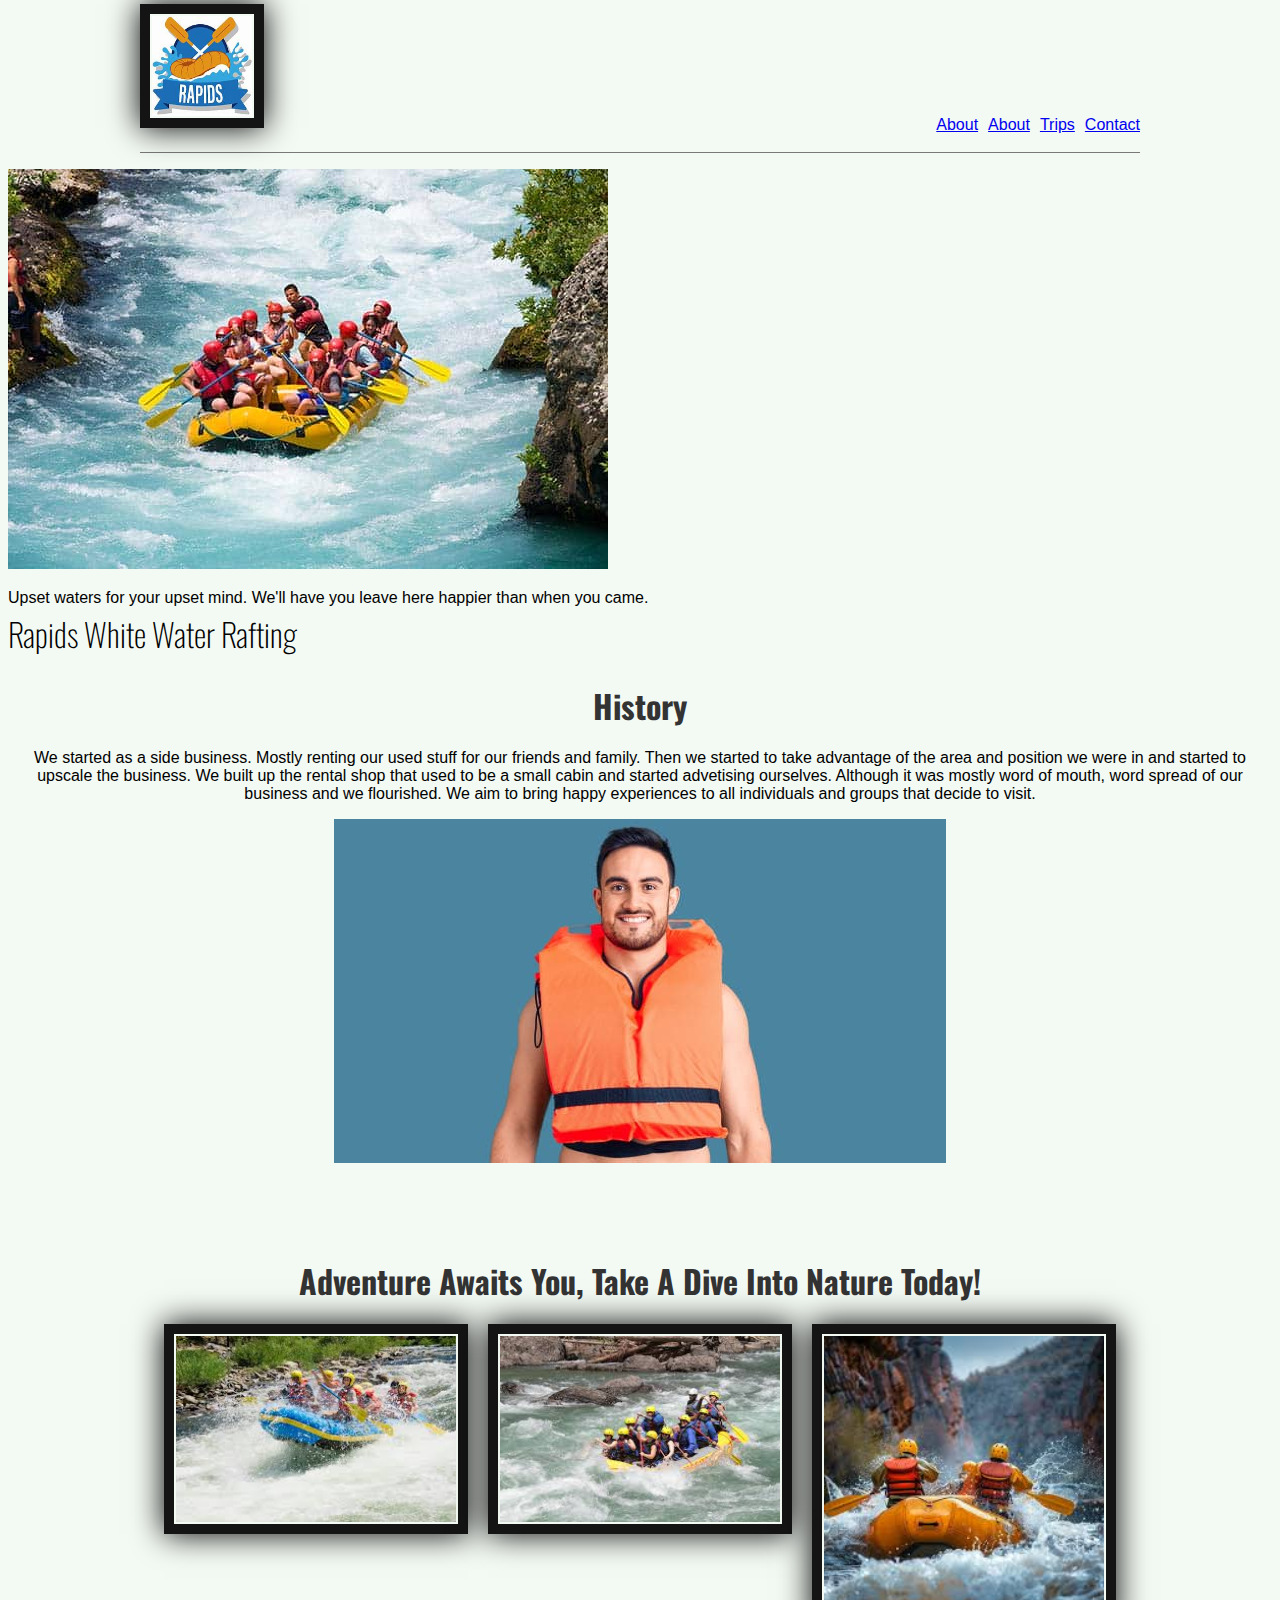
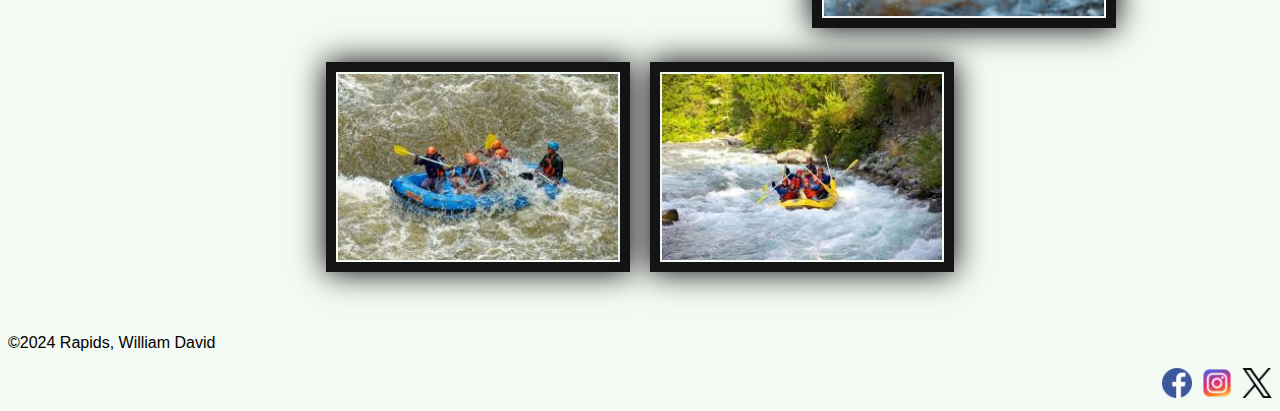
==== wwr/about.html @ 9e9caf29 "commit" ====
<!DOCTYPE html>
<html lang="en-US">
    <head>
        <meta charset="utf-8">
        <meta name="viewport" content="width=device-width,initial-scale=1.0">
        <title>Rapids WWR | About Us</title>
        <link rel="preconnect" href="https://fonts.googleapis.com">
        <link rel="preconnect" href="https://fonts.gstatic.com" crossorigin>
        <link href="https://fonts.googleapis.com/css2?family=Oswald:wght@400;700&display=swap" rel="stylesheet">
        <link rel="stylesheet" href="../styles/rafting.css">
        <meta name="description" content="This page is supposed to give information on our company and link to our social media">
        <meta name="Author" content="William David">
    </head>
    <body>
        <header>
            <img src="../images/wwr.jpeg" alt="Logo">
            <nav class="navigation">
                <a href="#">About</a>
                <a href="wwr/">About</a>
                <a href="wwr/">Trips</a>
                <a href="wwr/">Contact</a>
            </nav>
        </header>
        <main>
            <img src="../images/rafting-back.jpg" alt="Customer Example">
            <div class="hero">
                <h1>Rapids White Water Rafting</h1>
                <article>
                    <p>Upset waters for your upset mind. We'll have you leave here happier than when you came.</p>
                </article>
            </div>
            <section>
                <h2>History</h2>
                <p>We started as a side business. Mostly renting our used stuff for our friends and family. Then we started to take advantage of the area and 
                    position we were in and started to upscale the business. We built up the rental shop that used to be a small cabin and started advetising 
                    ourselves. Although it was mostly word of mouth, word spread of our business and we flourished. We aim to bring happy experiences to all 
                    individuals and groups that decide to visit. </p>
                <img src="../images/happy-wwr.jpg" alt="Happy Customer">
            </section>
            <section>
                <h2>Adventure Awaits You, Take A Dive Into Nature Today!</h2>
                <div class="image-container">
                    <figure>
                        <img src="../images/wwr1.jpg" alt="Example 1">
                    </figure>
                    <figure>
                        <img src="../images/wwr2.jpg" alt="Example 2">
                    </figure>
                    <figure>
                        <img src="../images/wwr3.jpg" alt="Example 3">
                    </figure>
                    <figure>
                        <img src="../images/wwr4.jpg" alt="Example 4">
                    </figure>
                    <figure>
                        <img src="../images/wwr5.jpg" alt="Example 5">
                    </figure>
                </div>
            </section>
        </main>
        <aside>
        </aside>
        <footer>
            <p>©2024 Rapids, William David</p>
            <nav class="social">
                <a href="https://facebook.com">
                    <img src="../images/facebook.webp" alt="facebook logo">
                </a>
                <a href="https://instagram.com">
                    <img src="../images/insta.webp" alt="instagram logo">
                </a>
                <a href="https://twitter.com">
                    <img src="../images/x.webp" alt="twitter logo">
                </a>
            </nav>
        </footer>
    </body>
</html>
---- styles/rafting.css ----
@font-face {
    font-family : 'Oswald';
    font-style : normal;
    font-weight : 400;
    font-display : swap;
    src : url(https://fonts.googleapis.com/css2?family=Oswald:wght@400;700&display=swap) format('truetype');
    }

body {
    background-color: #f3f9f3;
    font-family: "Oswald", sans-serif;
    font-weight: 400;
}

main{
    justify-content: center;
}

header {
    margin: 1rem auto;
	display: grid;
	grid-template-rows: 100px 1fr 1fr;
	align-items: center;
	border-bottom: 1px solid #797979;
	max-width: 1000px;
    width: 100%;
}

.navigation {
    display: flex;
    justify-content: flex-end;
    gap: 10px; 
}

header img {
    width:100px;
    height:100px;
    border:10px solid rgb(20, 20, 20);
    padding: 2px;
    box-shadow: 0 0 30px black;
}

h1{
    position: absolute;
    font-weight: 100;
}

section {
    margin: 2rem 0;
    padding: 1rem;
    text-align: center; 
}

section h2 {
    font-size: 2rem;
    margin-bottom: 20px;
    color: #333;
}

.image-container {
    display: flex;
    justify-content: center; 
    gap: 20px;
    flex-wrap: wrap;
}

figure {
    margin: 0;
    text-align: center;
}

figure img {
    width: 280px;
    height: auto;
    border: 10px solid rgb(20, 20, 20);
    padding: 2px;
    box-shadow: 0 0 30px black;
    margin-bottom: 10px; /* Adds space below the image */
}

figcaption {
    font-size: 1.1rem; /* Adjust font size for readability */
    margin-top: 10px;  /* Adds space between image and caption */
    color: #333;       /* Makes sure the text color is visible */
}

div {
    position: relative;
}

section {
    margin: 2rem 0;
    padding: 1rem;
}

nav{
    display: flex;
    flex-flow: row;
    justify-content: flex-start;
}

.hero {
    position: relative; 
}

.hero img {
    float: left; 
    width: 500px; 
    height: auto;
    margin-right: 20px; 
    border: 10px solid rgb(20, 20, 20);
    padding: 2px;
    box-shadow: 0 0 30px black;
}

.map{
    position: absolute;
}

article {
    clear: both;
}

.social {
    display: flex;
    width: 100%;
    justify-content: flex-end;
    gap: 10px; 
}

.social a {
    display: block;
}

.social img {
    width: 30px; 
    height: auto;
}

footer{
    width: 100%;
}
footer a {
    text-decoration: none;
    font-weight: 100;
}
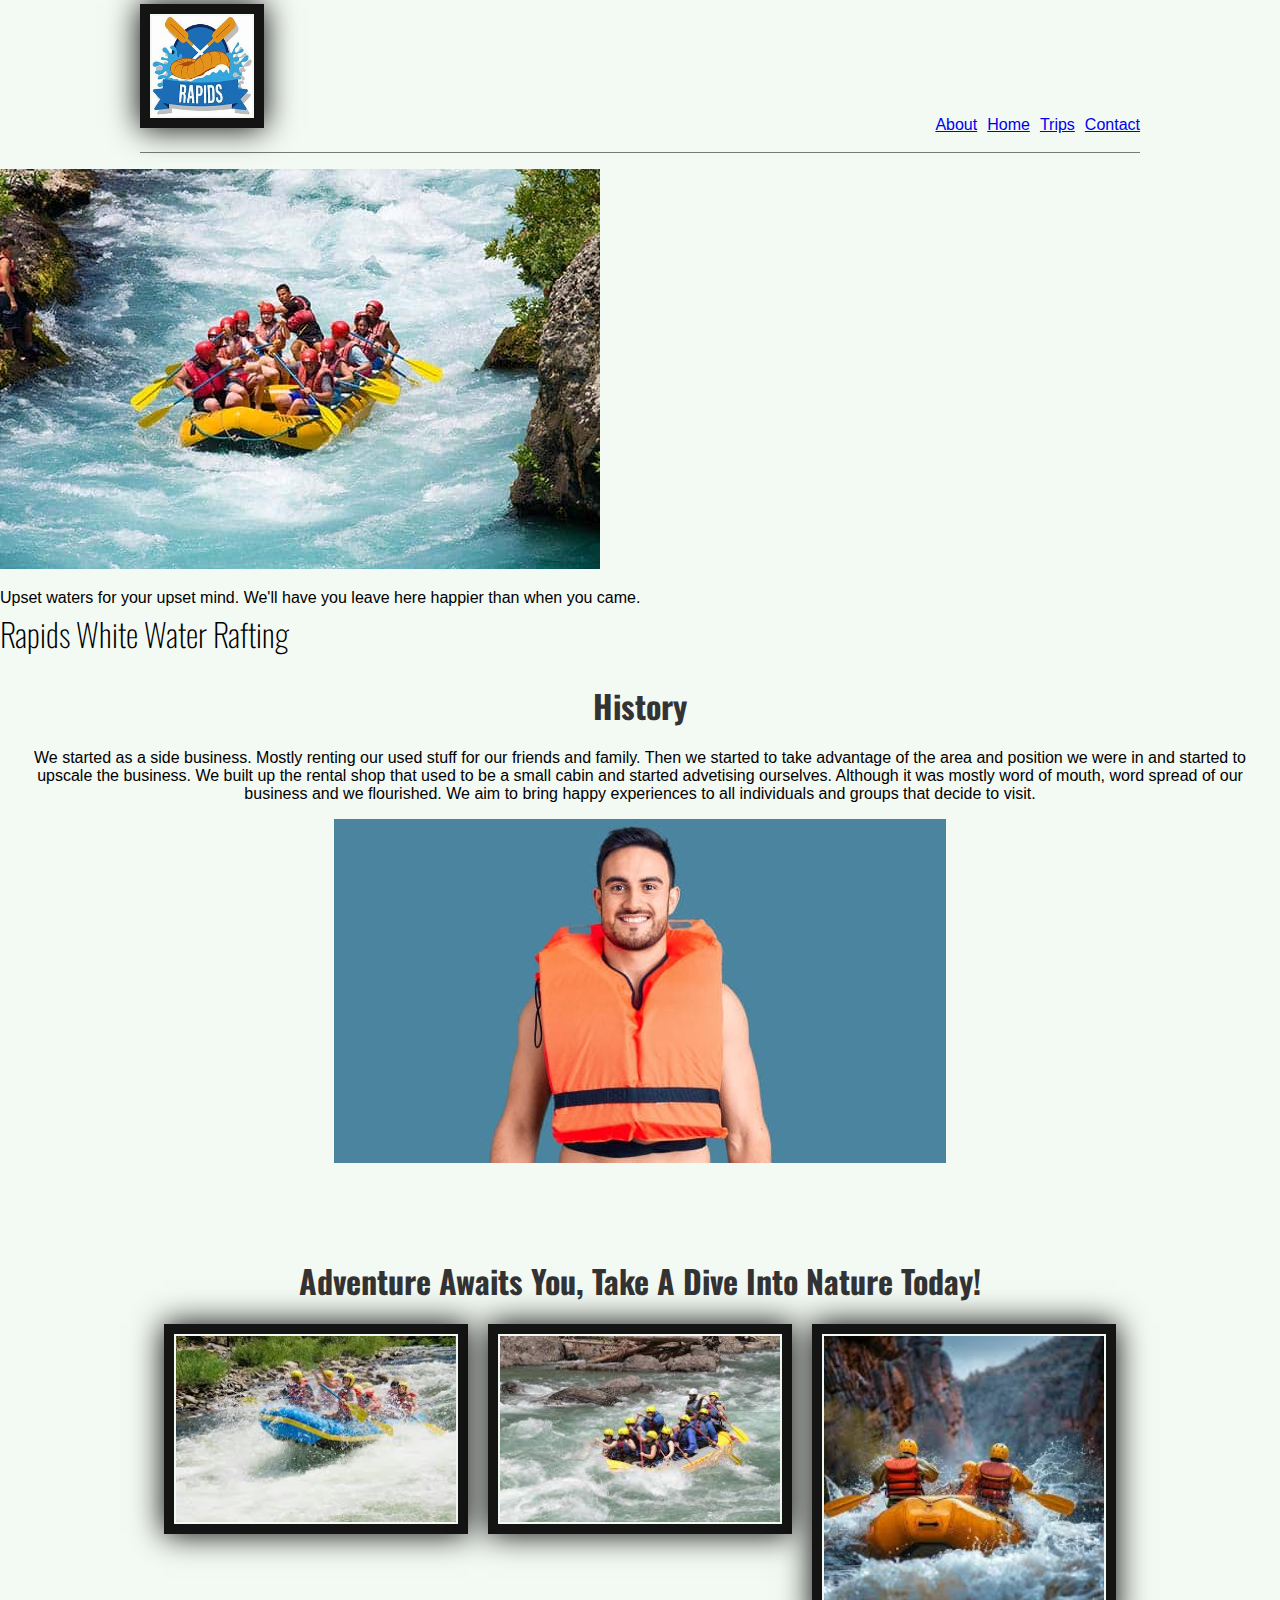
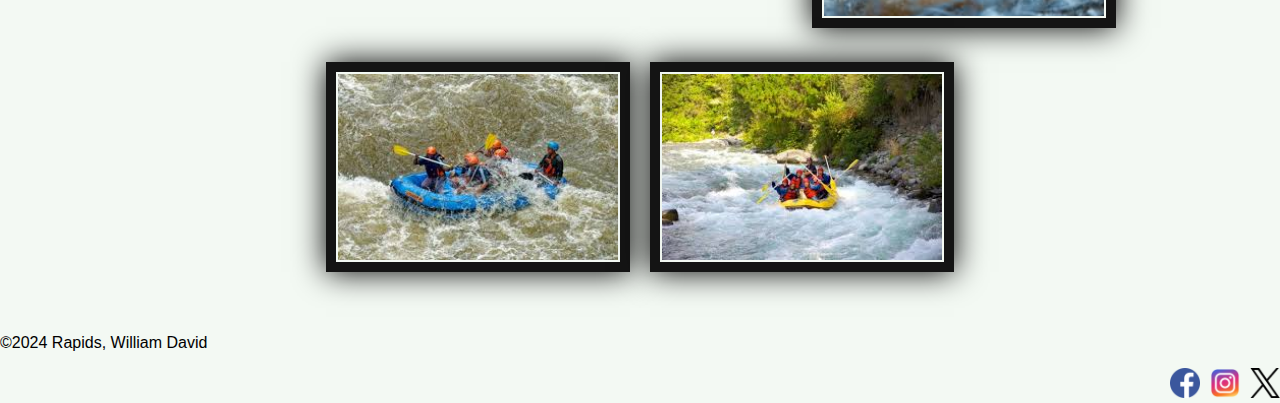
==== commit 4822d0e1: "commit" ====
--- a/wwr/about.html
+++ b/wwr/about.html
@@ -16,7 +16,7 @@
             <img src="../images/wwr.jpeg" alt="Logo">
             <nav class="navigation">
                 <a href="#">About</a>
-                <a href="wwr/">About</a>
+                <a href="wwr/">Home</a>
                 <a href="wwr/">Trips</a>
                 <a href="wwr/">Contact</a>
             </nav>
--- a/styles/rafting.css
+++ b/styles/rafting.css
@@ -10,6 +10,7 @@
     background-color: #f3f9f3;
     font-family: "Oswald", sans-serif;
     font-weight: 400;
+    margin: 0;
 }
 
 main{
@@ -62,6 +63,7 @@
     justify-content: center; 
     gap: 20px;
     flex-wrap: wrap;
+    margin-top: 20px;
 }
 
 figure {
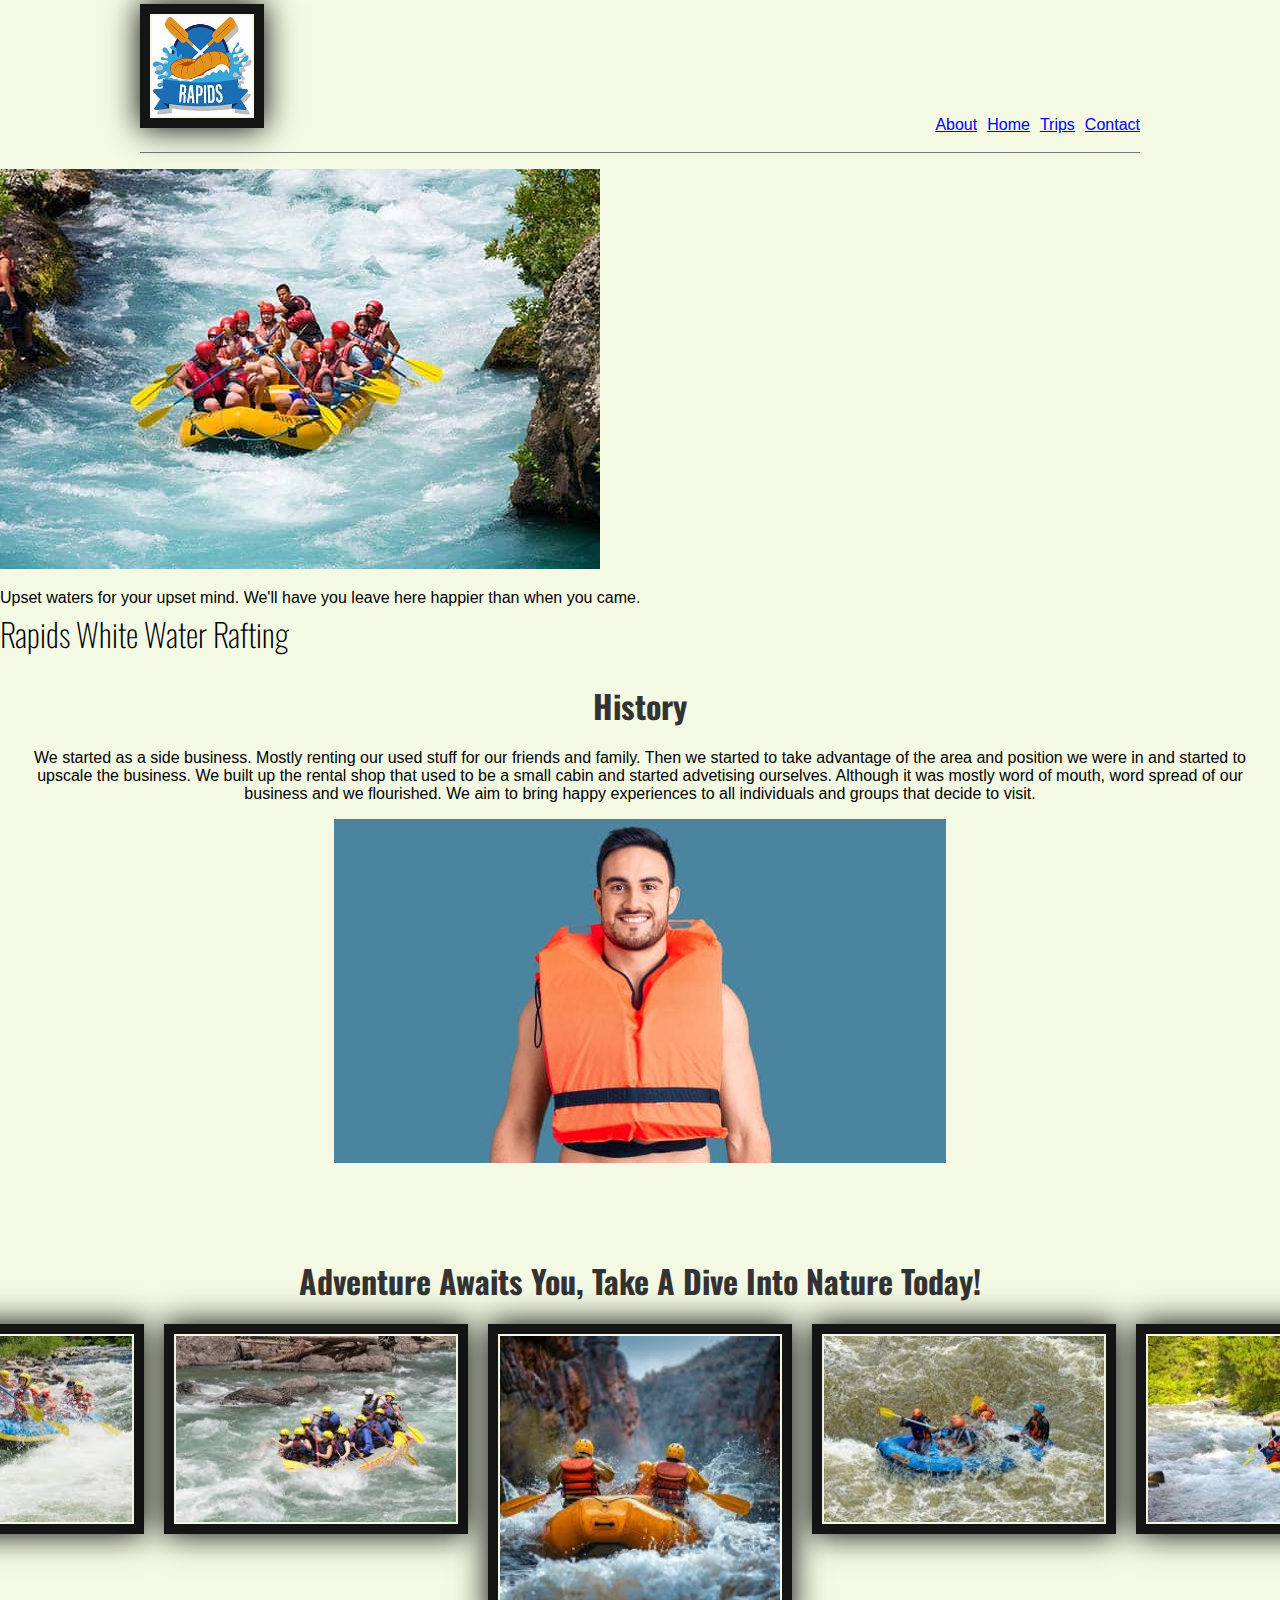
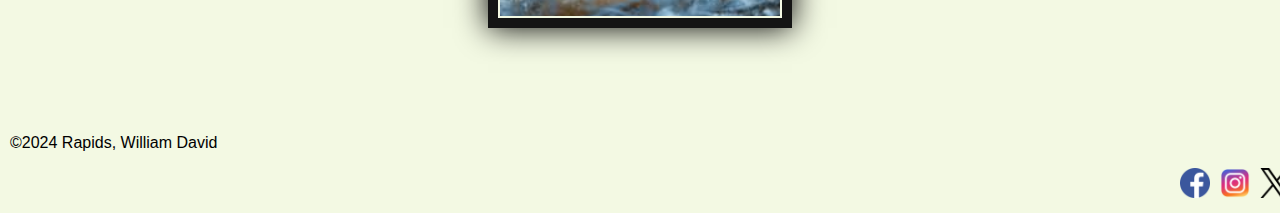
==== commit c64efcd5: "commit" ====
--- a/wwr/about.html
+++ b/wwr/about.html
@@ -18,14 +18,14 @@
                 <a href="#">About</a>
                 <a href="wwr/">Home</a>
                 <a href="wwr/">Trips</a>
-                <a href="wwr/">Contact</a>
+                <a href="https://willd999.github.io/wdd130/wwr/contact.html#">Contact</a>
             </nav>
         </header>
         <main>
             <img src="../images/rafting-back.jpg" alt="Customer Example">
             <div class="hero">
                 <h1>Rapids White Water Rafting</h1>
-                <article>
+                <article class="head-desc">
                     <p>Upset waters for your upset mind. We'll have you leave here happier than when you came.</p>
                 </article>
             </div>
--- a/styles/rafting.css
+++ b/styles/rafting.css
@@ -6,11 +6,17 @@
     src : url(https://fonts.googleapis.com/css2?family=Oswald:wght@400;700&display=swap) format('truetype');
     }
 
+html, body{
+    height: 100%;
+    margin: 0;
+}
+
 body {
-    background-color: #f3f9f3;
+    background-color: #F3F9E3;
     font-family: "Oswald", sans-serif;
     font-weight: 400;
     margin: 0;
+    padding-bottom: 60px;
 }
 
 main{
@@ -43,7 +49,16 @@
 
 h1{
     position: absolute;
+    justify-content: center;
     font-weight: 100;
+}
+
+h3{
+    display: flex;
+    justify-content: flex-end;
+    align-items: center;
+    font-weight: 100;
+    margin-right: 200px;
 }
 
 section {
@@ -62,8 +77,23 @@
     display: flex;
     justify-content: center; 
     gap: 20px;
+    margin-top: 20px;
+}
+
+.image-container1{
+    display: flex;
+    justify-content: flex-end;
+    gap: 20px;
     flex-wrap: wrap;
-    margin-top: 20px;
+}
+
+.image-container2{
+    display: flex;
+    justify-content: flex-end;
+    gap: 20px;
+    padding-top: 50px;
+    padding-right: 200px;
+    flex-wrap: wrap;
 }
 
 figure {
@@ -77,13 +107,15 @@
     border: 10px solid rgb(20, 20, 20);
     padding: 2px;
     box-shadow: 0 0 30px black;
-    margin-bottom: 10px; /* Adds space below the image */
+    margin-bottom: 10px;
 }
 
 figcaption {
-    font-size: 1.1rem; /* Adjust font size for readability */
-    margin-top: 10px;  /* Adds space between image and caption */
-    color: #333;       /* Makes sure the text color is visible */
+    font-size: 1.1rem; 
+    margin-top: 10px; 
+    color: #333;
+    text-align: center;
+    width: 100%;
 }
 
 div {
@@ -123,6 +155,10 @@
     clear: both;
 }
 
+.head-desc{
+    justify-content: center;
+}
+
 .social {
     display: flex;
     width: 100%;
@@ -140,7 +176,10 @@
 }
 
 footer{
+    margin-top: 50px;
+    padding: 10px;
     width: 100%;
+    position: relative;
 }
 footer a {
     text-decoration: none;
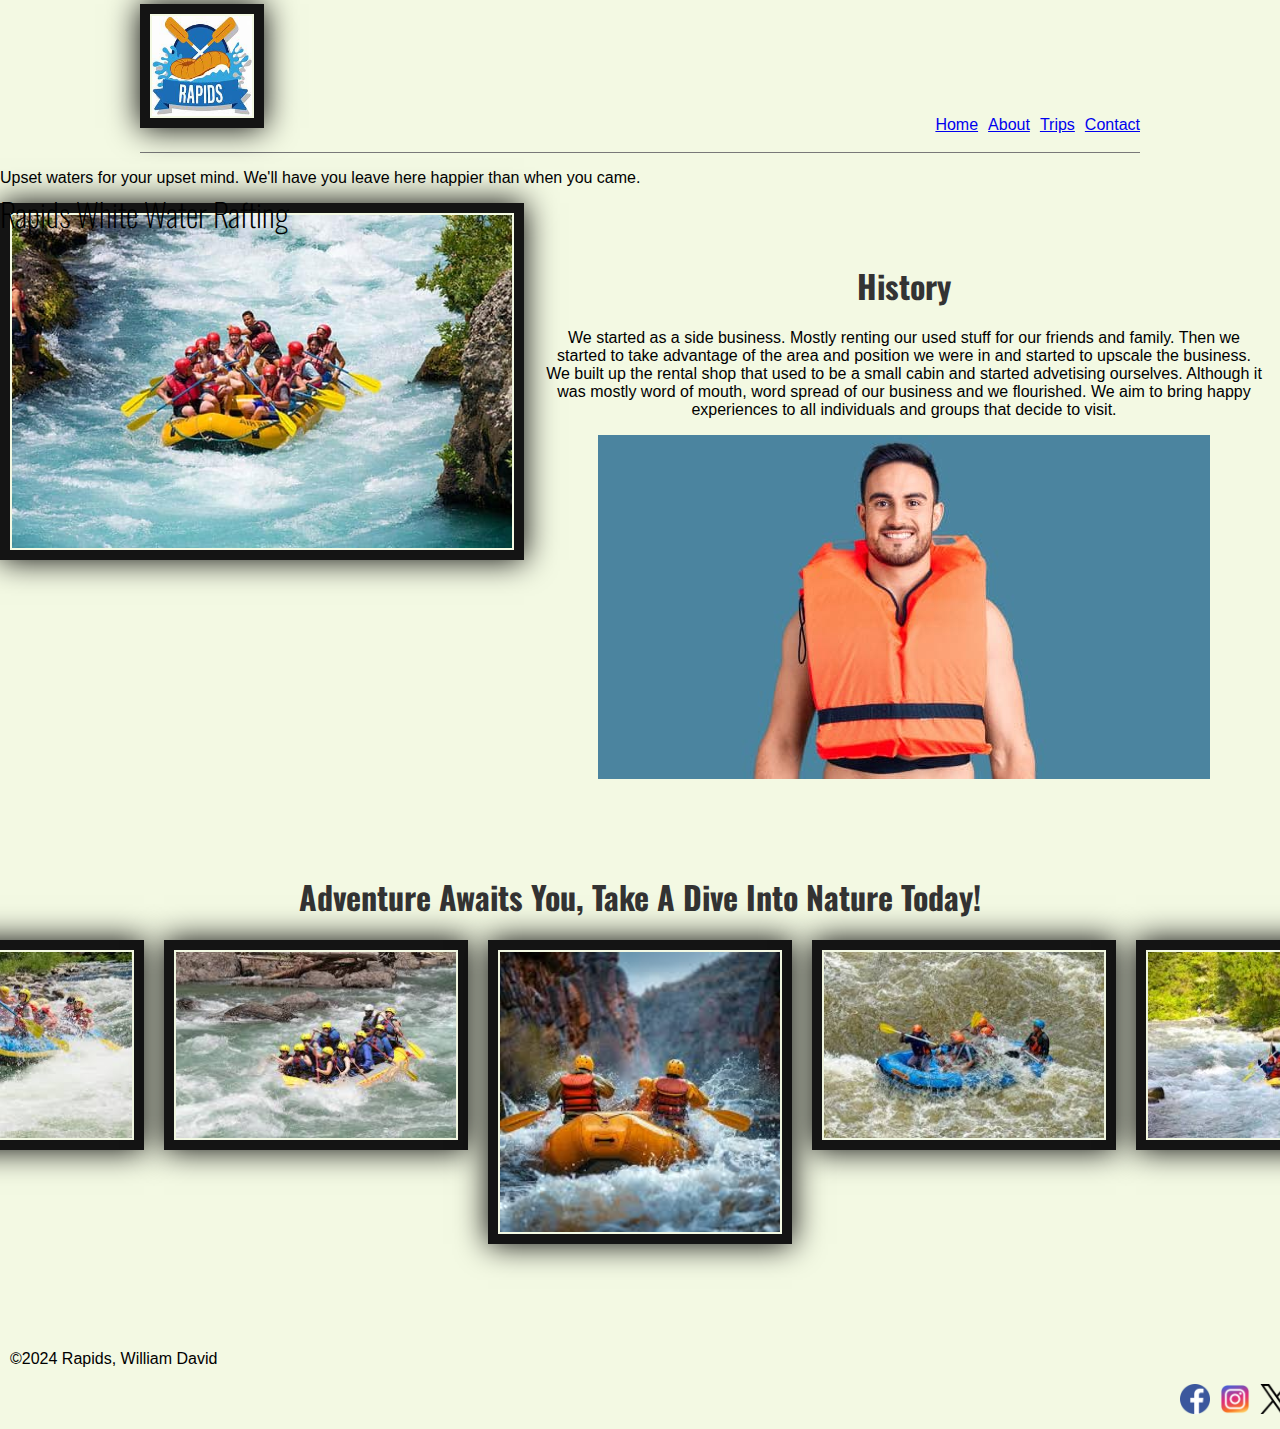
==== commit df561079: "commit" ====
--- a/wwr/about.html
+++ b/wwr/about.html
@@ -15,19 +15,19 @@
         <header>
             <img src="../images/wwr.jpeg" alt="Logo">
             <nav class="navigation">
-                <a href="#">About</a>
-                <a href="wwr/">Home</a>
-                <a href="wwr/">Trips</a>
+                <a href="https://willd999.github.io/wdd130/wwr/home.html#">Home</a>
+                <a href="https://willd999.github.io/wdd130/wwr/about.html#">About</a>
+                <a href="https://willd999.github.io/wdd130/wwr/trips.html#">Trips</a>
                 <a href="https://willd999.github.io/wdd130/wwr/contact.html#">Contact</a>
             </nav>
         </header>
         <main>
-            <img src="../images/rafting-back.jpg" alt="Customer Example">
             <div class="hero">
                 <h1>Rapids White Water Rafting</h1>
                 <article class="head-desc">
                     <p>Upset waters for your upset mind. We'll have you leave here happier than when you came.</p>
                 </article>
+                <img src="../images/rafting-back.jpg" alt="Customer Example">
             </div>
             <section>
                 <h2>History</h2>
--- a/styles/rafting.css
+++ b/styles/rafting.css
@@ -58,7 +58,7 @@
     justify-content: flex-end;
     align-items: center;
     font-weight: 100;
-    margin-right: 200px;
+    margin-right: 225px;
 }
 
 section {
@@ -92,7 +92,7 @@
     justify-content: flex-end;
     gap: 20px;
     padding-top: 50px;
-    padding-right: 200px;
+    padding-right: 160px;
     flex-wrap: wrap;
 }
 
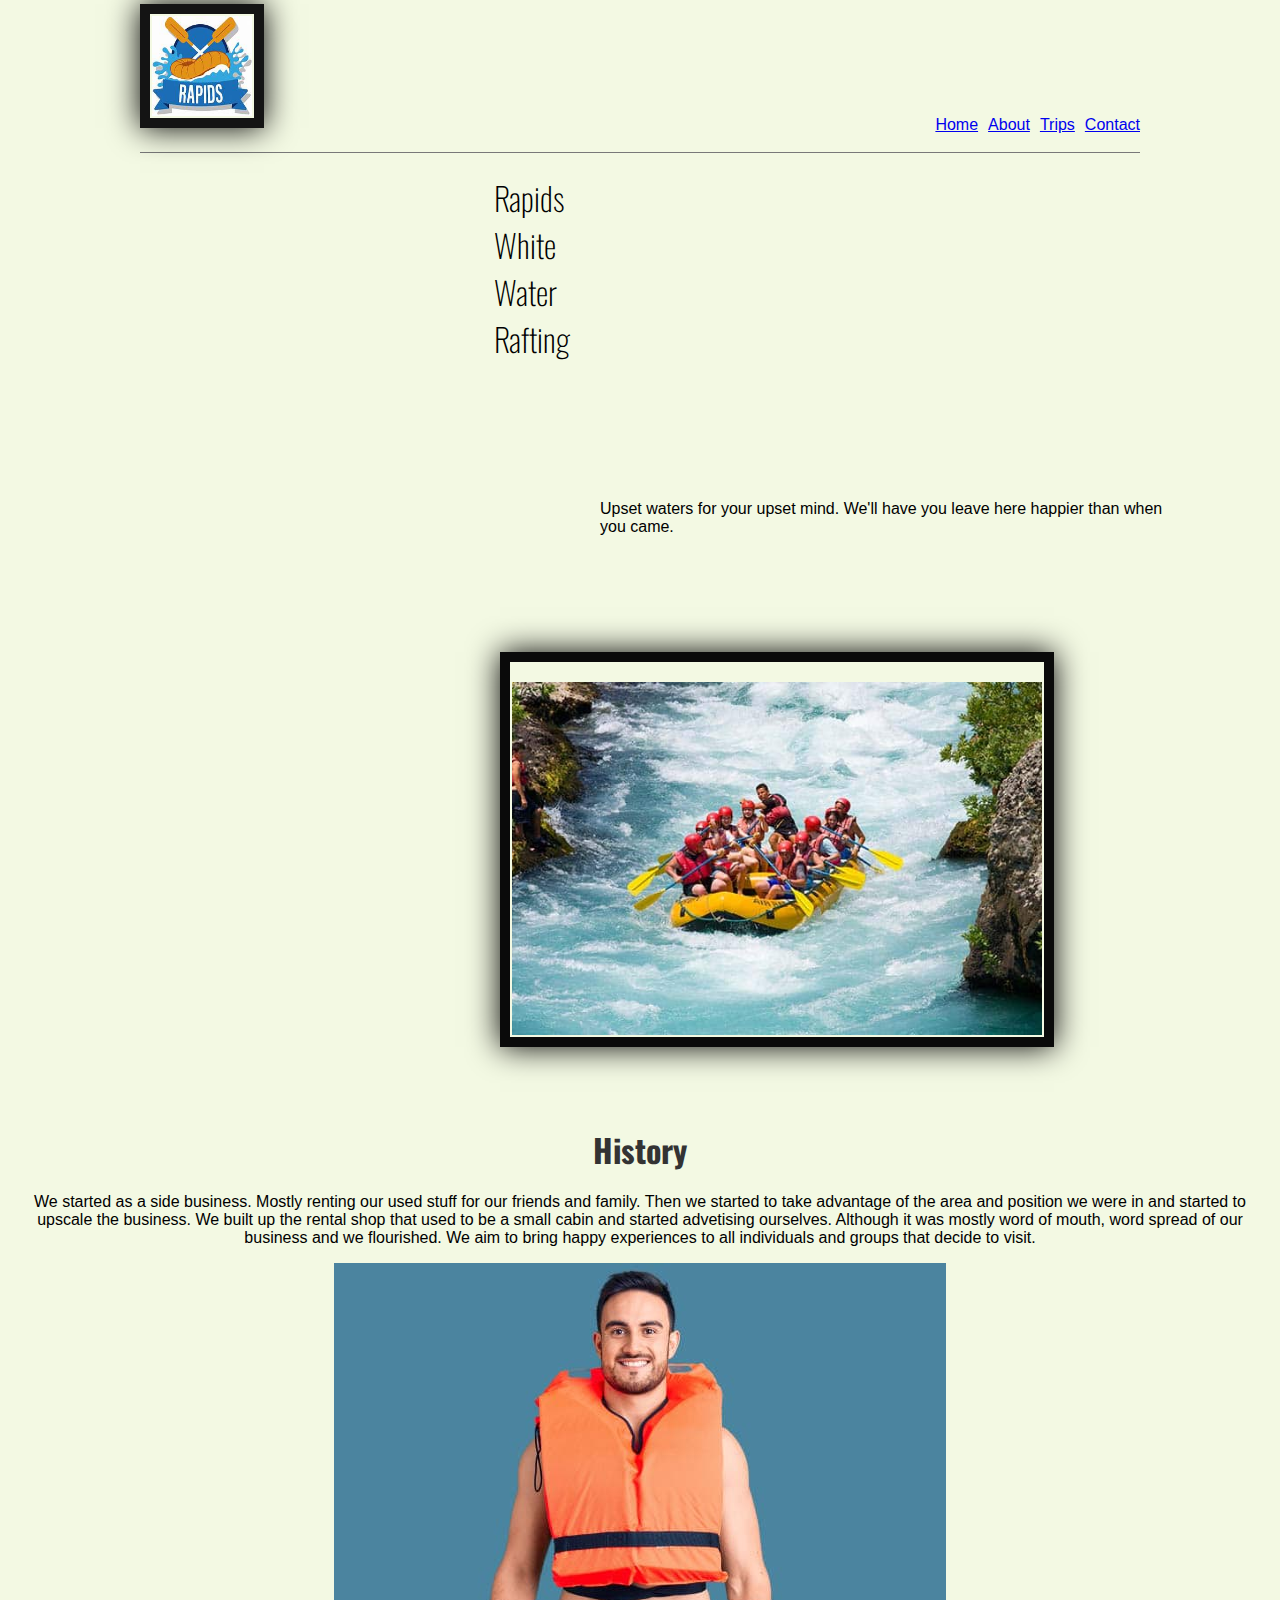
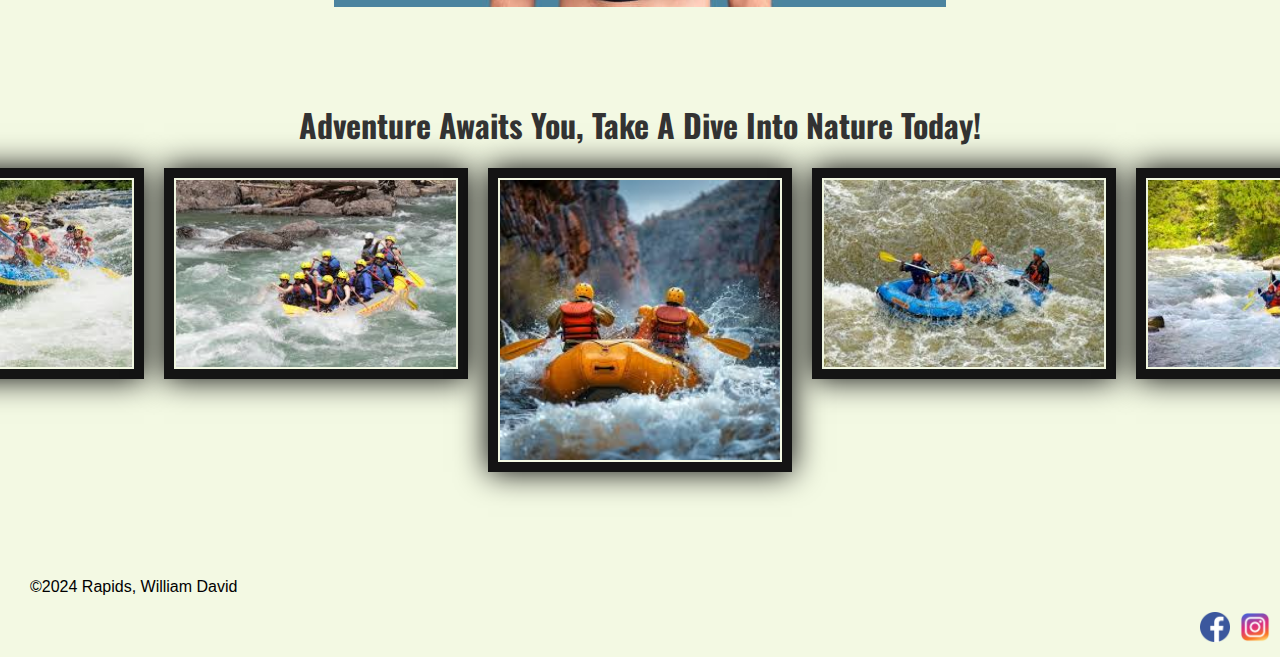
==== commit 925151cf: "commit" ====
--- a/wwr/about.html
+++ b/wwr/about.html
@@ -24,7 +24,7 @@
         <main>
             <div class="hero">
                 <h1>Rapids White Water Rafting</h1>
-                <article class="head-desc">
+                <article>
                     <p>Upset waters for your upset mind. We'll have you leave here happier than when you came.</p>
                 </article>
                 <img src="../images/rafting-back.jpg" alt="Customer Example">
--- a/styles/rafting.css
+++ b/styles/rafting.css
@@ -48,17 +48,19 @@
 }
 
 h1{
-    position: absolute;
-    justify-content: center;
-    font-weight: 100;
-}
-
-h3{
     display: flex;
     justify-content: flex-end;
     align-items: center;
     font-weight: 100;
-    margin-right: 225px;
+    margin-right: 710px;
+}
+
+h3{
+    display: flex;
+    justify-content: flex-end;
+    align-items: center;
+    font-weight: 100;
+    margin-right: 710px;
 }
 
 section {
@@ -67,10 +69,15 @@
     text-align: center; 
 }
 
-section h2 {
+h2 {
     font-size: 2rem;
     margin-bottom: 20px;
     color: #333;
+    text-align: center;
+}
+
+.plans{
+    align-items: center;
 }
 
 .image-container {
@@ -85,6 +92,7 @@
     justify-content: flex-end;
     gap: 20px;
     flex-wrap: wrap;
+    padding-right: 500px;
 }
 
 .image-container2{
@@ -92,7 +100,7 @@
     justify-content: flex-end;
     gap: 20px;
     padding-top: 50px;
-    padding-right: 160px;
+    padding-right: 670px;
     flex-wrap: wrap;
 }
 
@@ -122,11 +130,6 @@
     position: relative;
 }
 
-section {
-    margin: 2rem 0;
-    padding: 1rem;
-}
-
 nav{
     display: flex;
     flex-flow: row;
@@ -134,29 +137,42 @@
 }
 
 .hero {
-    position: relative; 
+    justify-content: center;
+    padding-left: 500px;
+}
+
+.hero article{
+    padding: 100px;
 }
 
 .hero img {
-    float: left; 
-    width: 500px; 
+    justify-content: center;
+    width: 530px; 
     height: auto;
     margin-right: 20px; 
-    border: 10px solid rgb(20, 20, 20);
+    border: 10px solid rgb(10, 10, 10);
     padding: 2px;
+    padding-top: 20px;
     box-shadow: 0 0 30px black;
 }
 
+.address{
+    margin-left: 200px;
+    padding-left: 500px;
+}
+
 .map{
-    position: absolute;
+    margin-left: 550px;
 }
 
 article {
     clear: both;
 }
 
-.head-desc{
-    justify-content: center;
+button{
+    display: grid;
+    grid-template-rows: 100px 1fr 1fr;
+	align-items: center;
 }
 
 .social {
@@ -180,8 +196,51 @@
     padding: 10px;
     width: 100%;
     position: relative;
+    margin-right: 20px;
+    margin-left: 20px;
 }
 footer a {
     text-decoration: none;
     font-weight: 100;
+}
+
+input[type="text"], input[type="email"], textarea {
+    width: 50%;
+    padding: 10px;
+    margin-bottom: 15px;
+    border-radius: 5px;
+    border: 1px solid #ccc;
+    font-size: 16px;
+}
+input[type="radio"] {
+    margin-right: 5px;
+}       
+.radio-group {
+    margin-bottom: 15px;
+}  
+.checkbox-group {
+    margin-bottom: 20px;
+}
+.submit-btn {
+    background-color: #28a745;
+    color: white;
+    padding: 12px 20px;
+    font-size: 18px;
+    border: none;
+    border-radius: 5px;
+    width: 50%;
+    cursor: pointer;
+    transition: background-color 0.3s ease;
+}
+.submit-btn:hover {
+    background-color: #218838;
+}
+.form-group {
+    margin-bottom: 20px;
+}
+
+.plans{
+    margin-bottom: 20px;
+    width: 20%;
+    padding-left: 550px;
 }